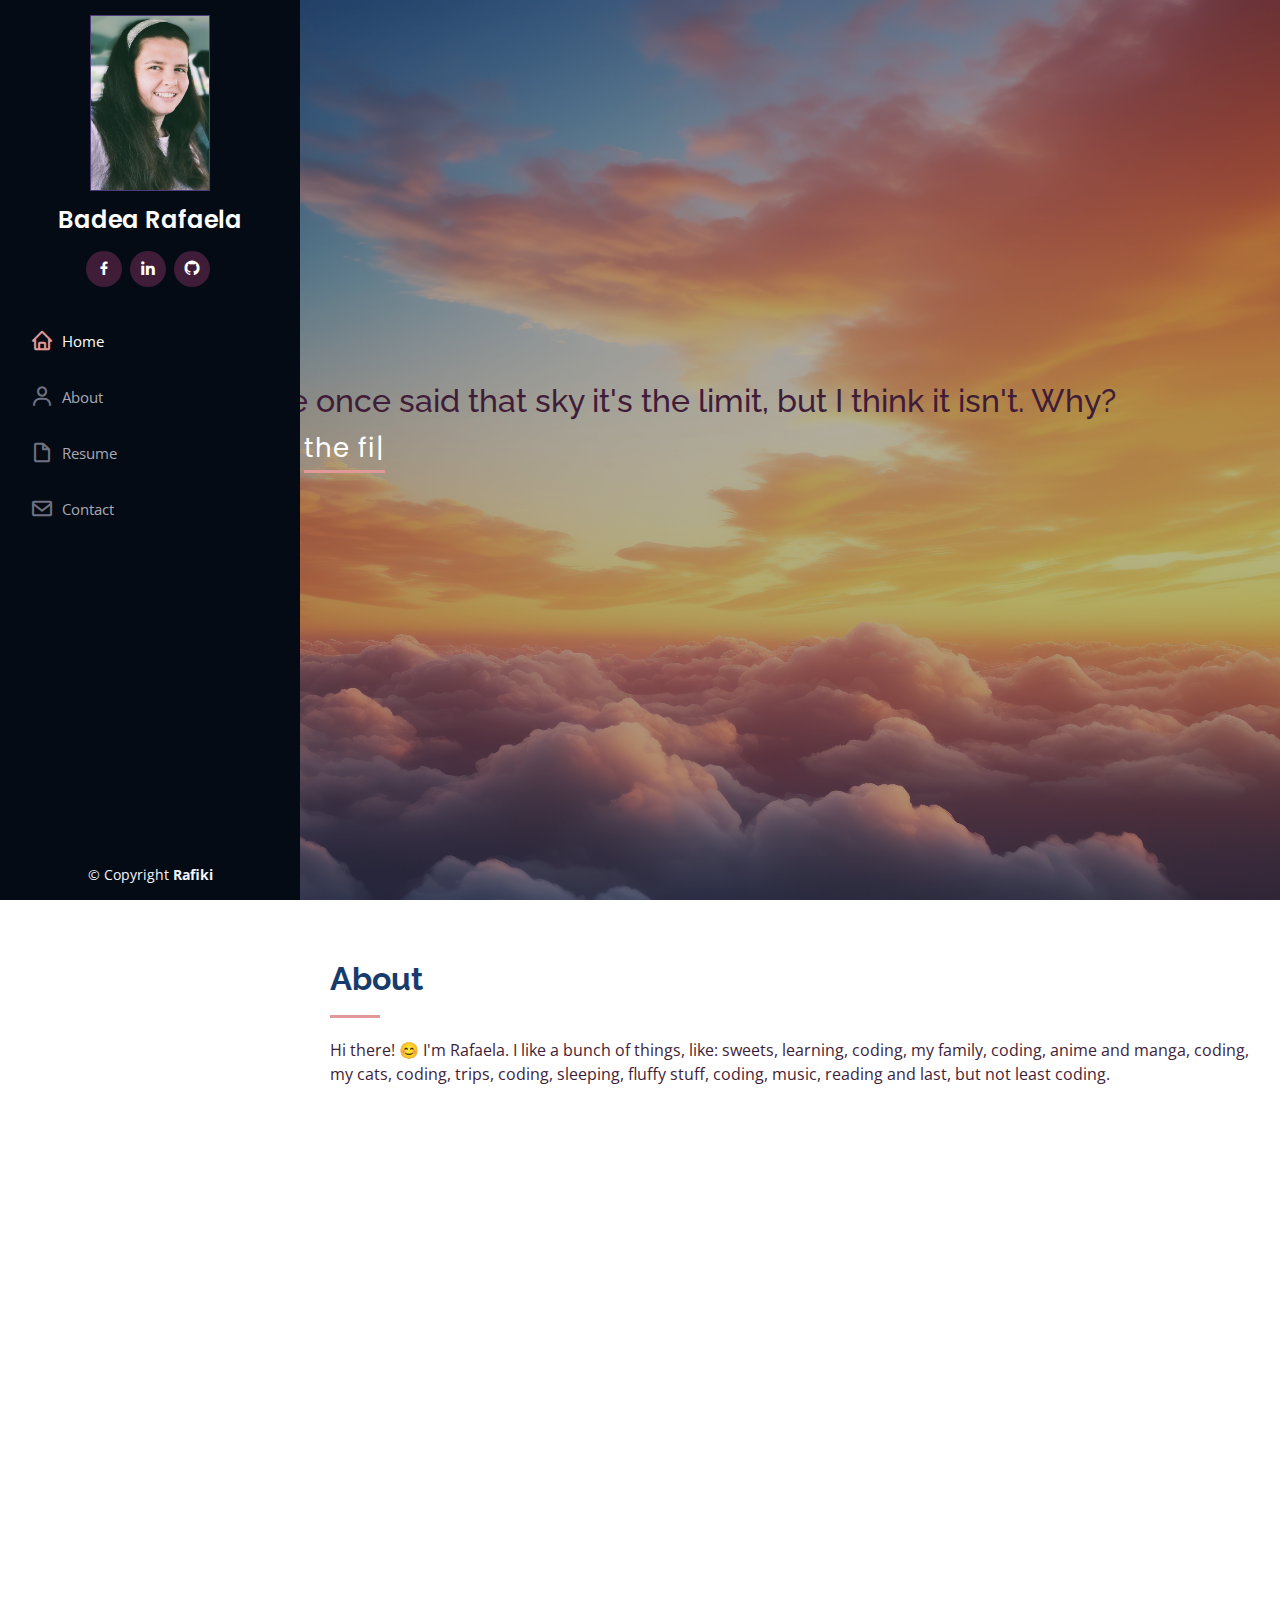
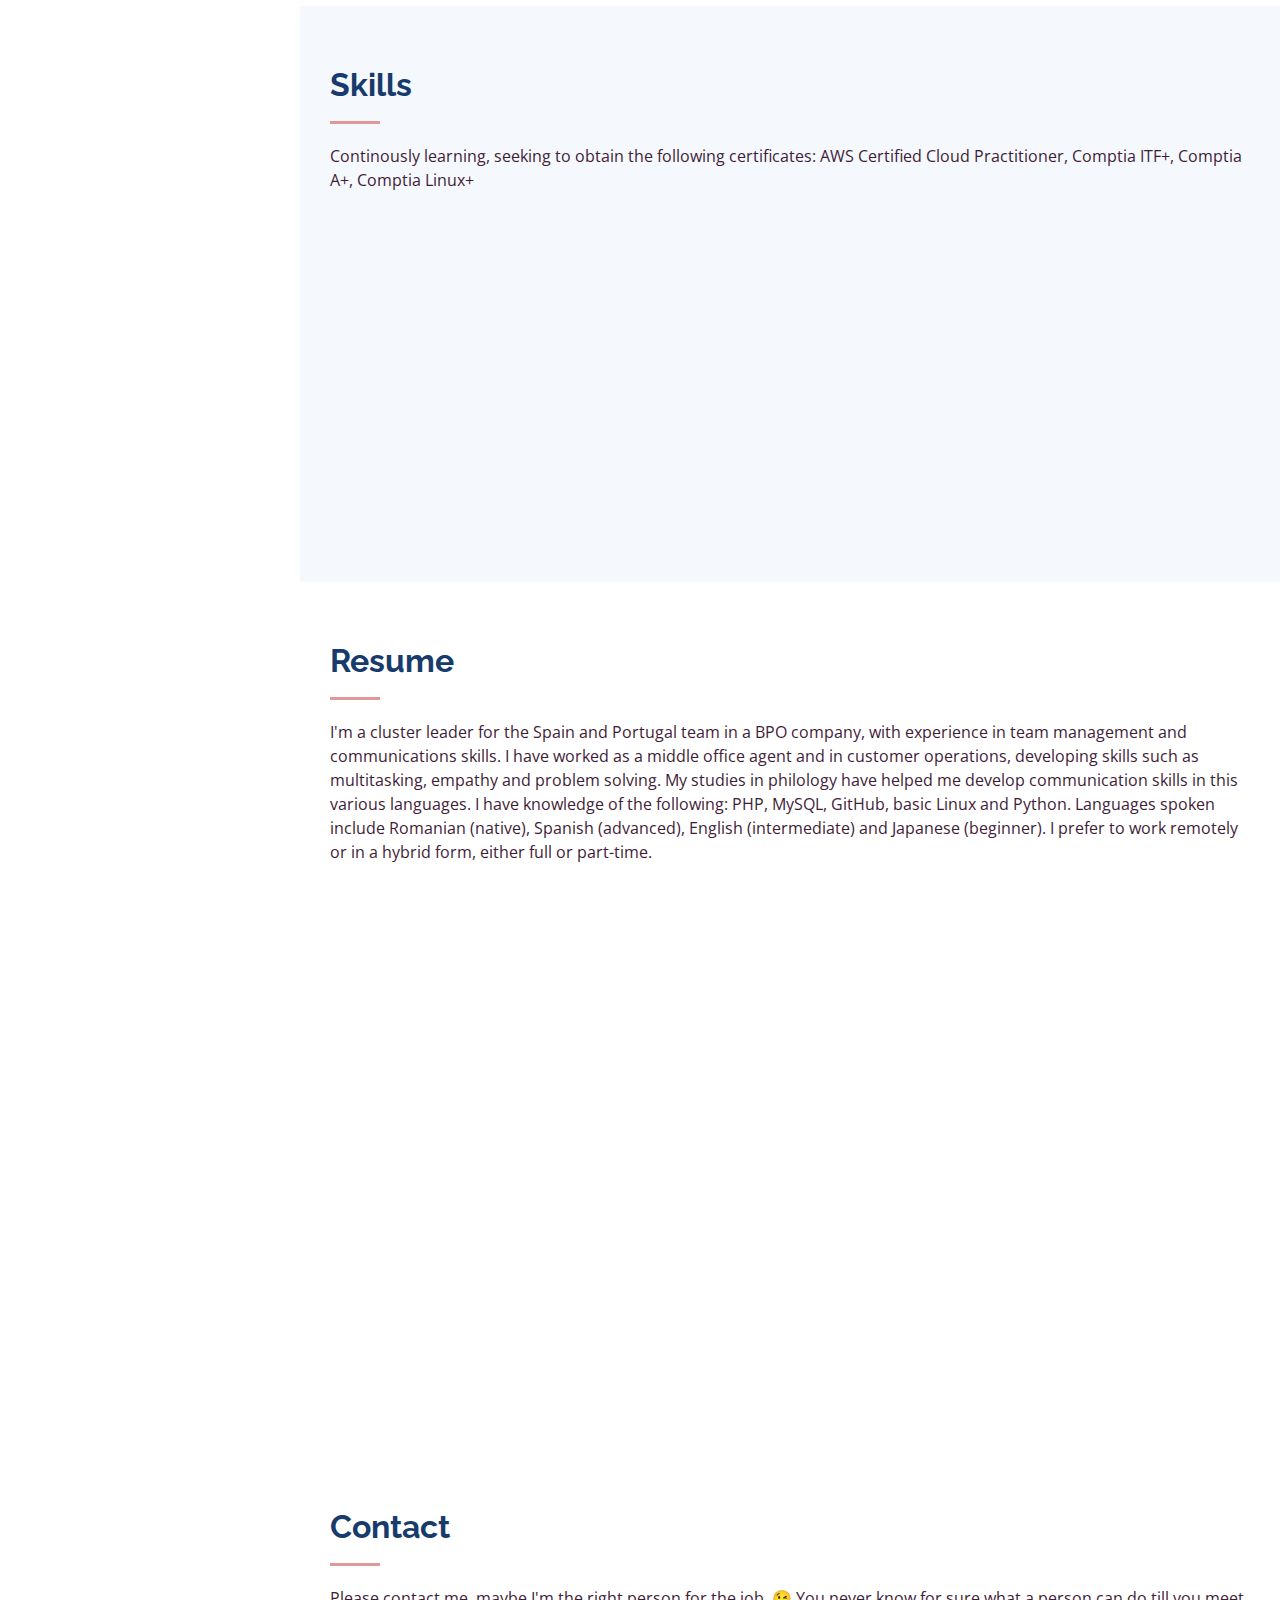
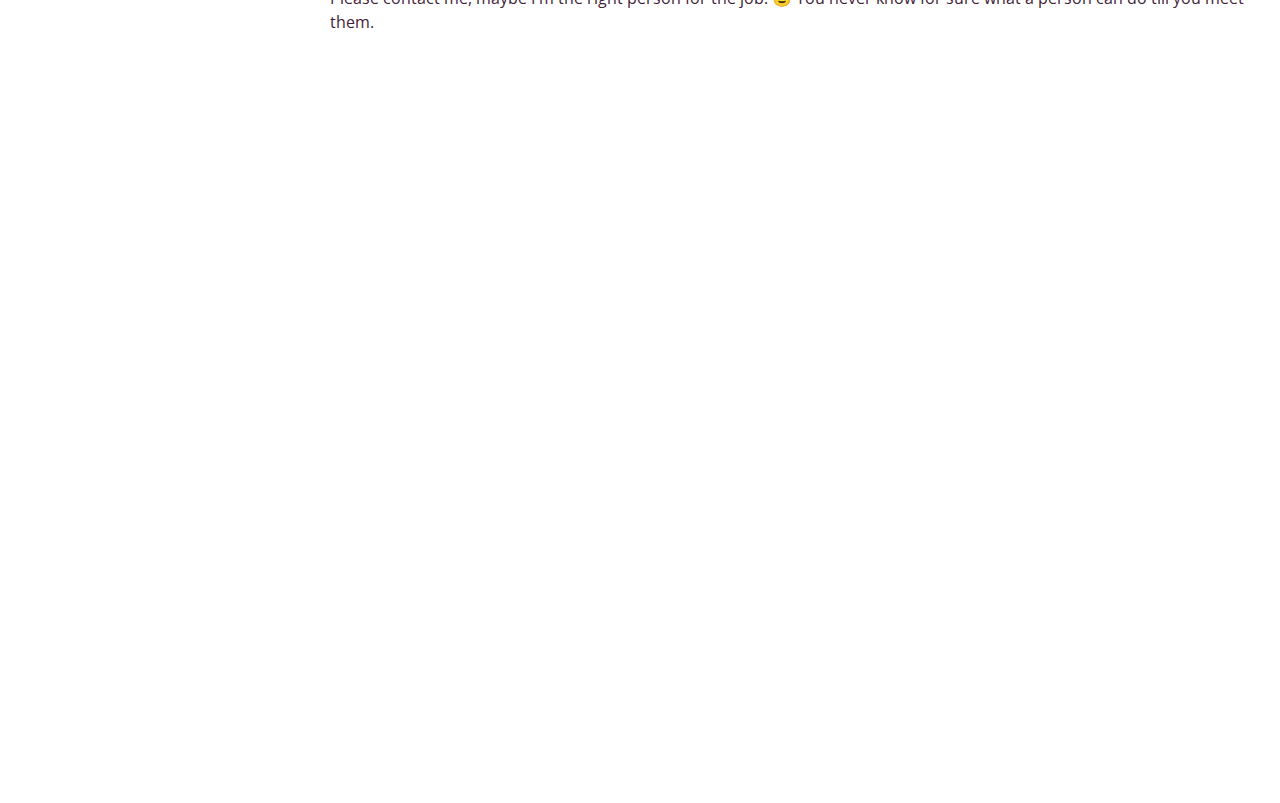
==== iPortfolio/iPortfolio/index.html @ 742d9da3 "Add files via upload" ====
<!DOCTYPE html>
<html lang="en">

<head>
  <meta charset="utf-8">
  <meta content="width=device-width, initial-scale=1.0" name="viewport">

  <title>iPortfolio Bootstrap Template - Index</title>
  <meta content="" name="description">
  <meta content="" name="keywords">

  <!-- Favicons -->
  <link href="assets/img/favicon.png" rel="icon">
  <link href="assets/img/apple-touch-icon.png" rel="apple-touch-icon">

  <!-- Google Fonts -->
  <link href="https://fonts.googleapis.com/css?family=Open+Sans:300,300i,400,400i,600,600i,700,700i|Raleway:300,300i,400,400i,500,500i,600,600i,700,700i|Poppins:300,300i,400,400i,500,500i,600,600i,700,700i" rel="stylesheet">

  <!-- Vendor CSS Files -->
  <link href="assets/vendor/aos/aos.css" rel="stylesheet">
  <link href="assets/vendor/bootstrap/css/bootstrap.min.css" rel="stylesheet">
  <link href="assets/vendor/bootstrap-icons/bootstrap-icons.css" rel="stylesheet">
  <link href="assets/vendor/boxicons/css/boxicons.min.css" rel="stylesheet">
  <link href="assets/vendor/glightbox/css/glightbox.min.css" rel="stylesheet">
  <link href="assets/vendor/swiper/swiper-bundle.min.css" rel="stylesheet">

  <!-- Template Main CSS File -->
  <link href="assets/css/style.css" rel="stylesheet">
</head>

<body>

  <!-- ======= Mobile nav toggle button ======= -->
  <i class="bi bi-list mobile-nav-toggle d-xl-none"></i>

  <!-- ======= Header ======= -->
  <header id="header">
    <div class="d-flex flex-column">

      <div class="profile">
        <img src="assets/img/profile-img.jpeg" alt="">
        <h1 class="text-light"><a href="index.html">Badea Rafaela</a></h1>
        <div class="social-links mt-3 text-center">
          <a href="https://www.facebook.com/rafaela.estera" class="facebook"><i class="bx bxl-facebook"></i></a>
          <a href="www.linkedin.com/in/rafaela-badea-03217b271" class="linkedin"><i class="bx bxl-linkedin"></i></a>
          <a href="https://github.com/Rafaela108" class="github"><i class="bx bxl-github"></i></a>
        </div>
      </div>

      <nav id="navbar" class="nav-menu navbar">
        <ul>
          <li><a href="#hero" class="nav-link scrollto active"><i class="bx bx-home"></i> <span>Home</span></a></li>
          <li><a href="#about" class="nav-link scrollto"><i class="bx bx-user"></i> <span>About</span></a></li>
          <li><a href="#resume" class="nav-link scrollto"><i class="bx bx-file-blank"></i> <span>Resume</span></a></li>
          <li><a href="#contact" class="nav-link scrollto"><i class="bx bx-envelope"></i> <span>Contact</span></a></li>
        </ul>
      </nav><!-- .nav-menu -->
    </div>
  </header><!-- End Header -->

  <!-- ======= Hero Section ======= -->
  <section id="hero" class="d-flex flex-column justify-content-center align-items-center">
    <div class="hero-container" data-aos="fade-in">
      <h2>Someone once said that sky it's the limit, but I think it isn't. Why?</h2>
      <p>Sky is only <span class="typed" data-typed-items="the first step..., the first conquer..., the first won battle..., the beginning of the journey."></span></p>
    </div>
  </section><!-- End Hero -->

  <main id="main">

    <!-- ======= About Section ======= -->
    <section id="about" class="about">
      <div class="container">

        <div class="section-title">
          <h2>About</h2>
          <p>Hi there! 😊 I'm Rafaela. I like a bunch of things, like: sweets, learning, coding, my family, coding, anime and manga, coding, my cats, coding, trips, coding, sleeping, fluffy stuff, coding, music, reading and last, but not least coding.</p>
        </div>

        <div class="row">
          <div class="col-lg-4" data-aos="fade-right">
            <img src="assets/img/profile-img.jpeg" class="img-fluid" alt="">
          </div>
          <div class="col-lg-8 pt-4 pt-lg-0 content" data-aos="fade-left">
            <h3>UI/UX Designer &amp; Web Developer.</h3>
            <p class="fst-italic">
              Never stop working for achiving your dreams and see the obstacles as stepping stones in reaching your target.
            </p>
            <div class="row">
              <div class="col-lg-6">
                <ul>
                  <li><i class="bi bi-chevron-right"></i> <strong>Birthday:</strong> <span>13 February 1997</span></li>
                  <li><i class="bi bi-chevron-right"></i> <strong>GitHub:</strong> <span><a href=https://github.com/Rafaela108 >Portofolio</a></span></li>
                  <li><i class="bi bi-chevron-right"></i> <strong>Phone:</strong> <span>0769 680 677</span></li>
                  <li><i class="bi bi-chevron-right"></i> <strong>City:</strong> <span>Cornetu, Ilfov</span></li>
                </ul>
              </div>
              <div class="col-lg-6">
                <ul>
                  <li><i class="bi bi-chevron-right"></i> <strong>Age:</strong> <span>27</span></li>
                  <li><i class="bi bi-chevron-right"></i> <strong>Degree:</strong> <span>Master</span></li>
                  <li><i class="bi bi-chevron-right"></i> <strong>Email:</strong> <span>rafaelaestera@yahoo.com</span></li>
                  <li><i class="bi bi-chevron-right"></i> <strong>Freelance:</strong> <span>Available</span></li>
                </ul>
              </div>
            </div>
            <p>
              I'm an ambitious person, who is constantly developing herself. 
            </p>
          </div>
        </div>

      </div>
    </section><!-- End About Section -->

    <!-- ======= Skills Section ======= -->
    <section id="skills" class="skills section-bg">
      <div class="container">

        <div class="section-title">
          <h2>Skills</h2>
          <p>Continously learning, seeking to obtain the following certificates: AWS Certified Cloud Practitioner, Comptia ITF+, Comptia A+, Comptia Linux+</p>
        </div>

        <div class="row skills-content">

          <div class="col-lg-6" data-aos="fade-up">

            <div class="progress">
              <span class="skill">HTML <i class="val">80%</i></span>
              <div class="progress-bar-wrap">
                <div class="progress-bar" role="progressbar" aria-valuenow="80" aria-valuemin="0" aria-valuemax="100"></div>
              </div>
            </div>

            <div class="progress">
              <span class="skill">CSS <i class="val">80%</i></span>
              <div class="progress-bar-wrap">
                <div class="progress-bar" role="progressbar" aria-valuenow="80" aria-valuemin="0" aria-valuemax="100"></div>
              </div>
            </div>

            <div class="progress">
              <span class="skill">JavaScript <i class="val">30%</i></span>
              <div class="progress-bar-wrap">
                <div class="progress-bar" role="progressbar" aria-valuenow="30" aria-valuemin="0" aria-valuemax="100"></div>
              </div>
            </div>

            <div class="progress">
              <span class="skill">Phyton <i class="val">50%</i></span>
              <div class="progress-bar-wrap">
                <div class="progress-bar" role="progressbar" aria-valuenow="50" aria-valuemin="0" aria-valuemax="100"></div>
              </div>
            </div>

            <div class="progress">
              <span class="skill">Linux <i class="val">45%</i></span>
              <div class="progress-bar-wrap">
                <div class="progress-bar" role="progressbar" aria-valuenow="45" aria-valuemin="0" aria-valuemax="100"></div>
              </div>
            </div>

          </div>

          <div class="col-lg-6" data-aos="fade-up" data-aos-delay="100">

            <div class="progress">
              <span class="skill">PHP <i class="val">35%</i></span>
              <div class="progress-bar-wrap">
                <div class="progress-bar" role="progressbar" aria-valuenow="35" aria-valuemin="0" aria-valuemax="100"></div>
              </div>
            </div>

            <div class="progress">
              <span class="skill">Databases <i class="val">70%</i></span>
              <div class="progress-bar-wrap">
                <div class="progress-bar" role="progressbar" aria-valuenow="70" aria-valuemin="0" aria-valuemax="100"></div>
              </div>
            </div>

            <div class="progress">
              <span class="skill">Basic Networking Concepts<i class="val">35%</i></span>
              <div class="progress-bar-wrap">
                <div class="progress-bar" role="progressbar" aria-valuenow="35" aria-valuemin="0" aria-valuemax="100"></div>
              </div>
            </div>

            <div class="progress">
              <span class="skill">Basic Security Concepts <i class="val">35%</i></span>
              <div class="progress-bar-wrap">
                <div class="progress-bar" role="progressbar" aria-valuenow="35" aria-valuemin="0" aria-valuemax="100"></div>
              </div>
            </div>

          </div>

        </div>

      </div>
    </section><!-- End Skills Section -->

    <!-- ======= Resume Section ======= -->
    <section id="resume" class="resume">
      <div class="container">

        <div class="section-title">
          <h2>Resume</h2>
          <p>I'm a cluster leader for the Spain and Portugal team in a BPO company, with experience in team management and communications skills. I have worked as a middle office agent and in customer operations, developing skills such as multitasking, empathy and problem solving. My studies in philology have helped me develop communication skills in this various languages. I have knowledge of the following: PHP, MySQL, GitHub, basic Linux and Python. Languages spoken include Romanian (native), Spanish (advanced), English (intermediate) and Japanese (beginner). I prefer to work remotely or in a hybrid form, either full or part-time.</p>
        </div>

        <div class="row">
          <div class="col-lg-6" data-aos="fade-up">
            <h3 class="resume-title">Sumary</h3>
            <div class="resume-item pb-0">
              <h4>Badea Rafaela Estera</h4>
              <p><em></em></p>
              <ul>
                <li>Cornetu, Ilfov</li>
                <li>0769 680 677</li>
                <li>rafaelaestera@yahoo.com</li>
              </ul>
            </div>
            <h3 class="resume-title">Education</h3>
            <div class="resume-item">
              <h4>Bachelor in Literature &amp; Linguistics</h4>
              <h5>2012 - 2016</h5>
              <p><em>"Dan Barbilian" Highschool</em></p>
              <p>The main focus of the studies where in Literature and Linguistics for Romanian, German and French languages. History and Geography where also important subjects.</p>
            </div>
          </div>
          <div class="col-lg-6" data-aos="fade-up" data-aos-delay="100">
            <h3 class="resume-title">Professional Experience</h3>
            <div class="resume-item">
              <h4>Cluster Leader with Spanish</h4>
              <h5>2019 - Prezent</h5>
              <p><em>Global Customer Care Services, Bucharest</em></p>
              <ul>
                <li>Managing both teams and helping them in every thing they needed.</li>
                <li>Having the responsibility to communicate in function of the situation between the EU-STORE-SERVICE PARNTNER-CCM-Other internal departments or superiors to maintain a good collaboration and view of each particular cases. The man in between of everything.</li>
              </ul>
            </div>
          </div>
        </div>

      </div>
    </section><!-- End Resume Section -->

    <!-- ======= Contact Section ======= -->
    <section id="contact" class="contact">
      <div class="container">

        <div class="section-title">
          <h2>Contact</h2>
          <p>Please contact me, maybe I'm the right person for the job. 😉 You never know for sure what a person can do till you meet them.</p>
        </div>

        <div class="row" data-aos="fade-in">

          <div class="col-lg-5 d-flex align-items-stretch">
            <div class="info">
              <div class="address">
                <i class="bi bi-geo-alt"></i>
                <h4>Location:</h4>
                <p>Cornetu, Ilfov</p>
              </div>

              <div class="email">
                <i class="bi bi-envelope"></i>
                <h4>Email:</h4>
                <p>rafaelaestera@yahoo.com</p>
              </div>

              <div class="phone">
                <i class="bi bi-phone"></i>
                <h4>Call:</h4>
                <p>0769 680 677</p>
              </div>

              <iframe src="https://www.google.com/maps/embed?pb=!1m18!1m12!1m3!1d11412.204787039149!2d25.95!3d44.34999945!2m3!1f0!2f0!3f0!3m2!1i1024!2i768!4f13.1!3m3!1m2!1s0x40adfe418c241b2b%3A0x6a0d75da446407d8!2s077070%20Comuna%20Cornetu!5e0!3m2!1sro!2sro!4v1708885034473!5m2!1sro!2sro" frameborder="0" style="border:0; width: 100%; height: 290px;" allowfullscreen></iframe>
            </div>

          </div>

          <div class="col-lg-7 mt-5 mt-lg-0 d-flex align-items-stretch">
            <form action="forms/contact.php" method="post" role="form" class="php-email-form">
              <div class="row">
                <div class="form-group col-md-6">
                  <label for="name">Your Name</label>
                  <input type="text" name="name" class="form-control" id="name" required>
                </div>
                <div class="form-group col-md-6">
                  <label for="name">Your Email</label>
                  <input type="email" class="form-control" name="email" id="email" required>
                </div>
              </div>
              <div class="form-group">
                <label for="name">Subject</label>
                <input type="text" class="form-control" name="subject" id="subject" required>
              </div>
              <div class="form-group">
                <label for="name">Message</label>
                <textarea class="form-control" name="message" rows="10" required></textarea>
              </div>
              <div class="my-3">
                <div class="loading">Loading</div>
                <div class="error-message"></div>
                <div class="sent-message">Your message has been sent. Thank you!</div>
              </div>
              <div class="text-center"><button type="submit">Send Message</button></div>
            </form>
          </div>

        </div>

      </div>
    </section><!-- End Contact Section -->

  </main><!-- End #main -->

  <!-- ======= Footer ======= -->
  <footer id="footer">
    <div class="container">
      <div class="copyright">
        &copy; Copyright <strong><span>Rafiki</span></strong>
      </div>
    </div>
  </footer><!-- End  Footer -->

  <a href="#" class="back-to-top d-flex align-items-center justify-content-center"><i class="bi bi-arrow-up-short"></i></a>

  <!-- Vendor JS Files -->
  <script src="assets/vendor/purecounter/purecounter_vanilla.js"></script>
  <script src="assets/vendor/aos/aos.js"></script>
  <script src="assets/vendor/bootstrap/js/bootstrap.bundle.min.js"></script>
  <script src="assets/vendor/glightbox/js/glightbox.min.js"></script>
  <script src="assets/vendor/isotope-layout/isotope.pkgd.min.js"></script>
  <script src="assets/vendor/swiper/swiper-bundle.min.js"></script>
  <script src="assets/vendor/typed.js/typed.umd.js"></script>
  <script src="assets/vendor/waypoints/noframework.waypoints.js"></script>
  <script src="assets/vendor/php-email-form/validate.js"></script>

  <!-- Template Main JS File -->
  <script src="assets/js/main.js"></script>

</body>

</html>
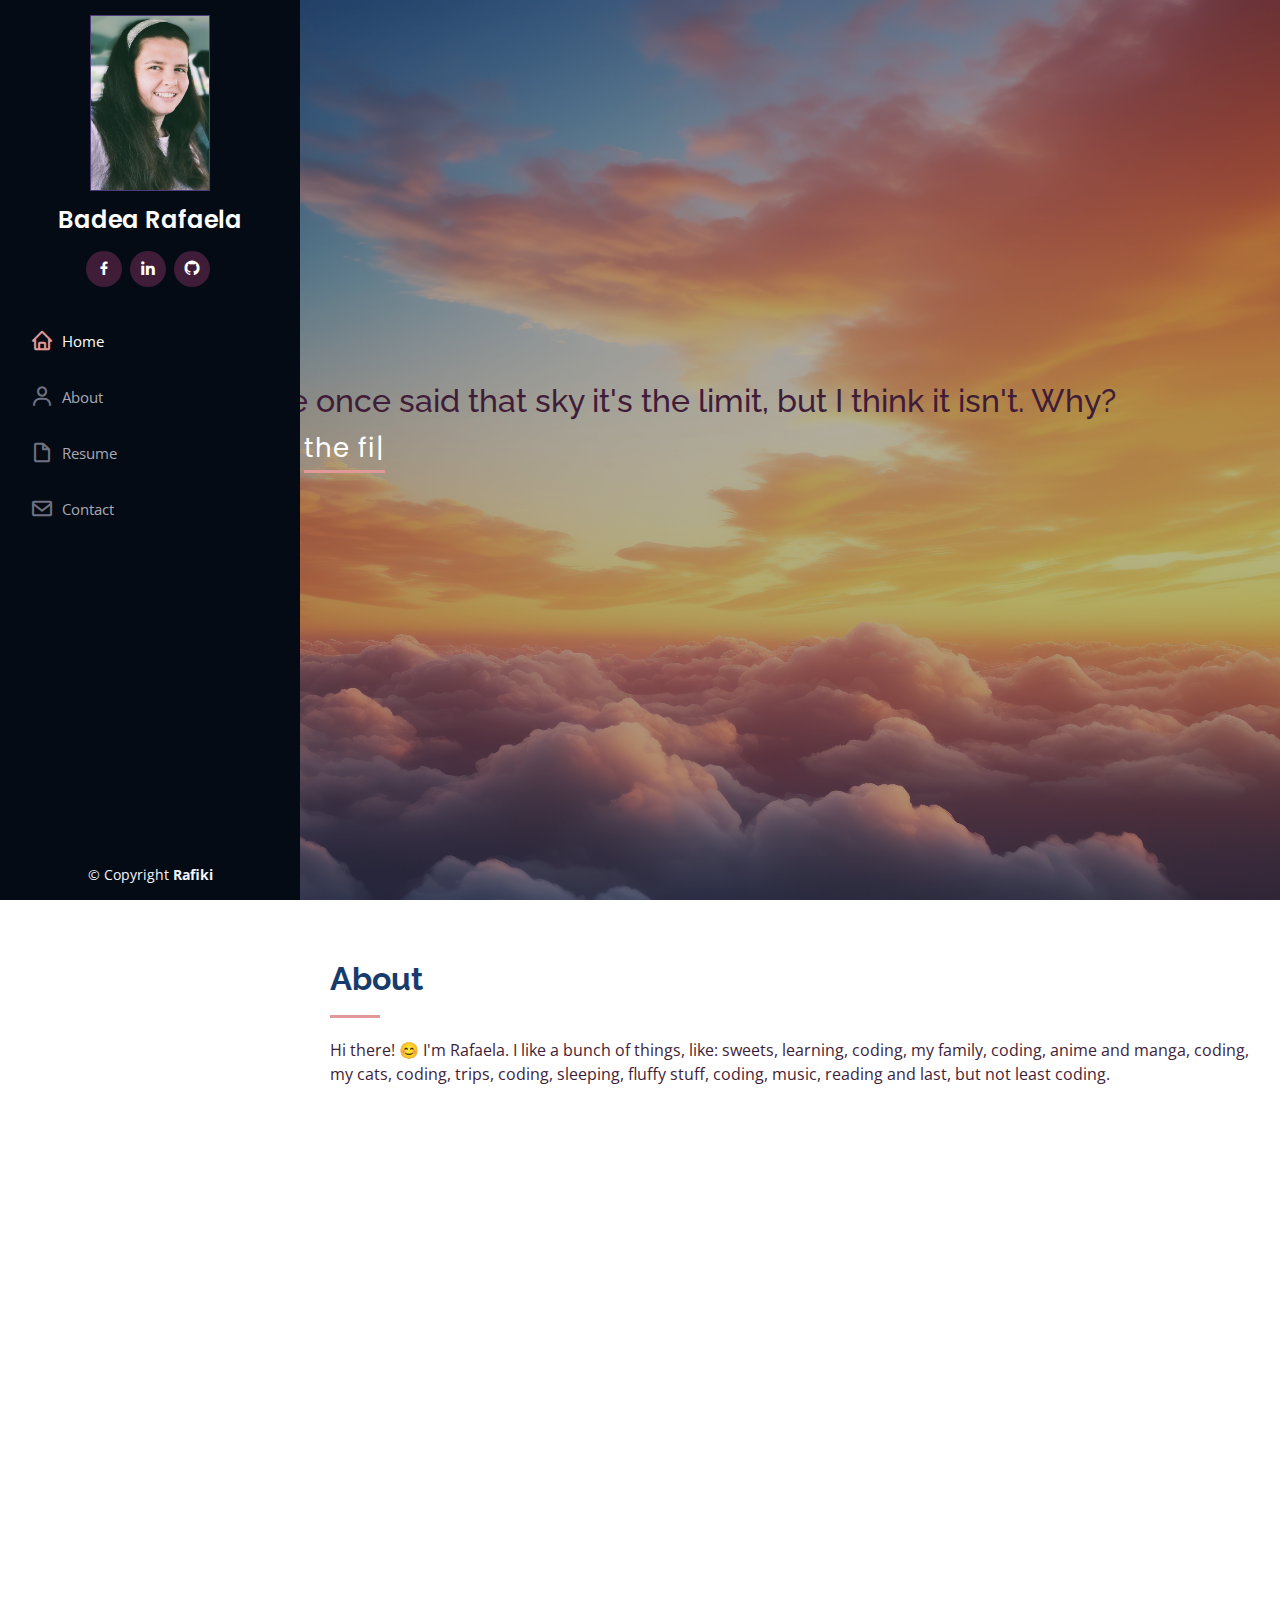
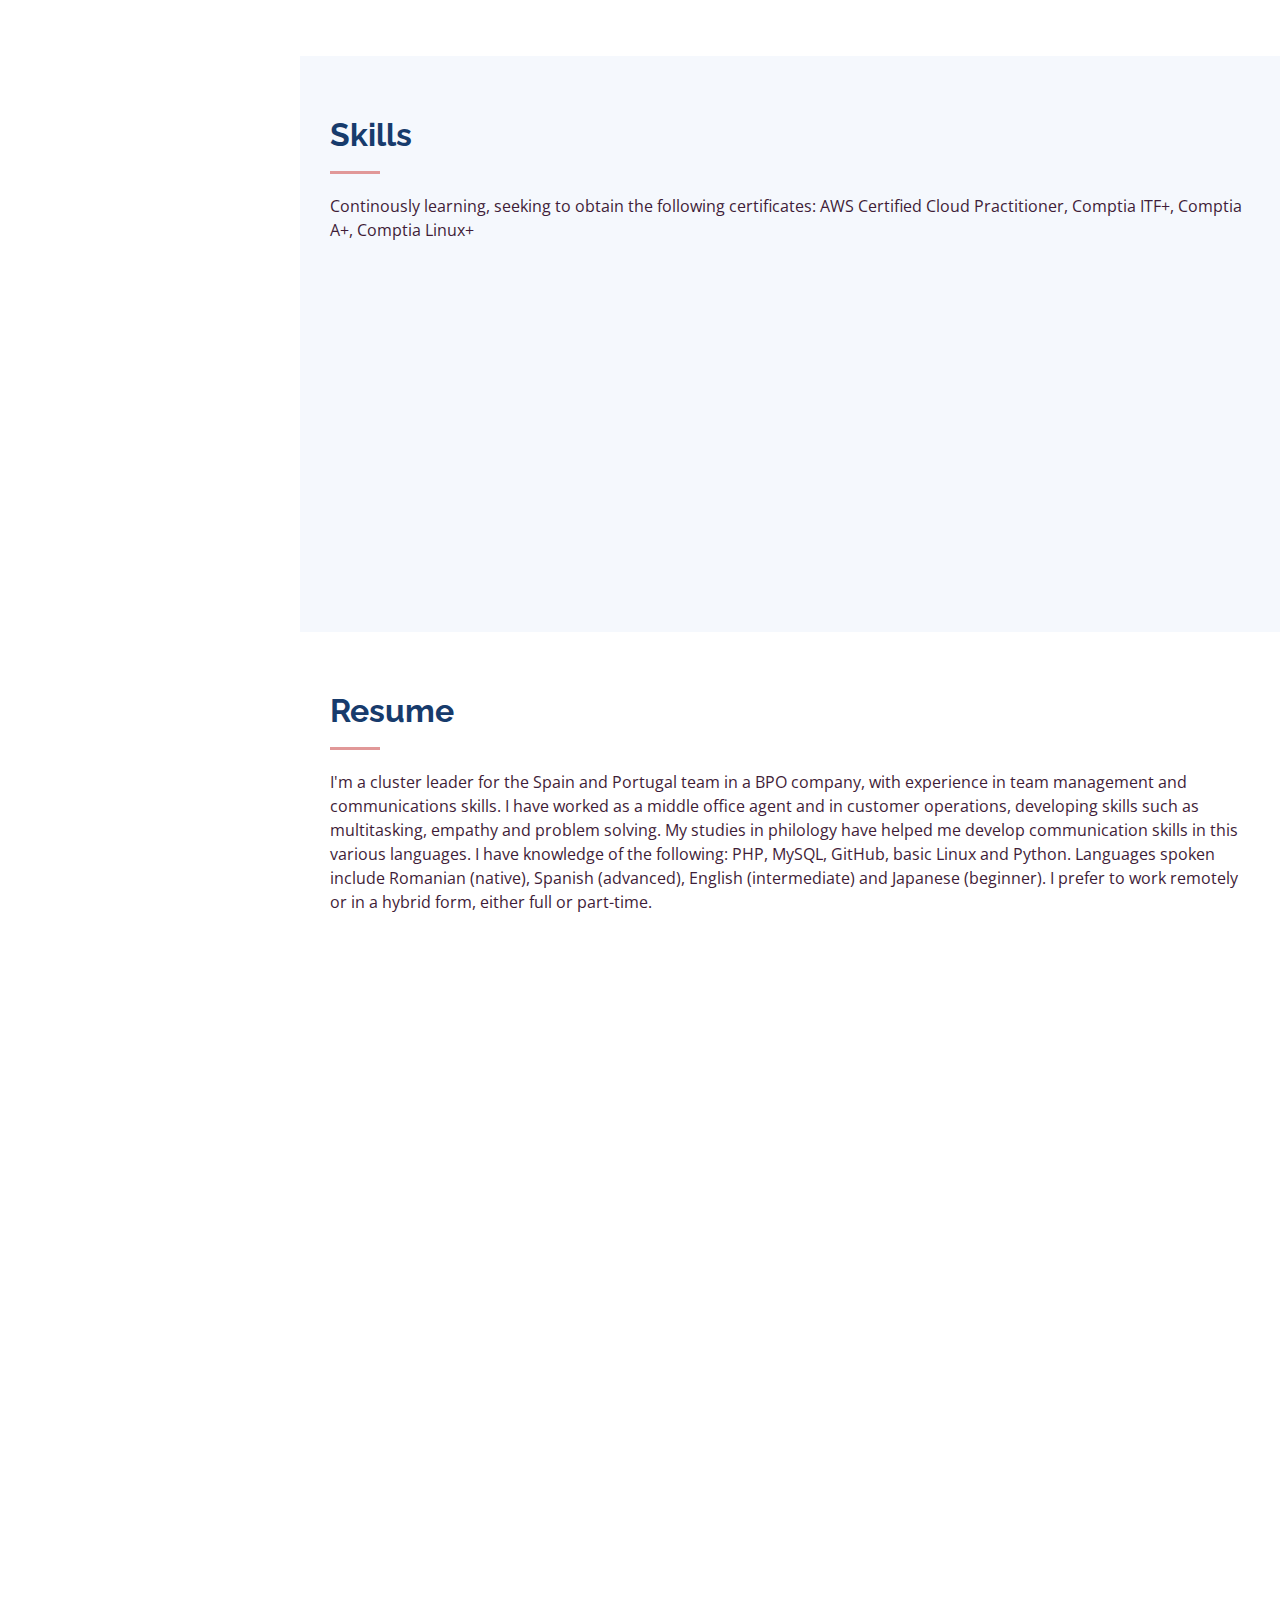
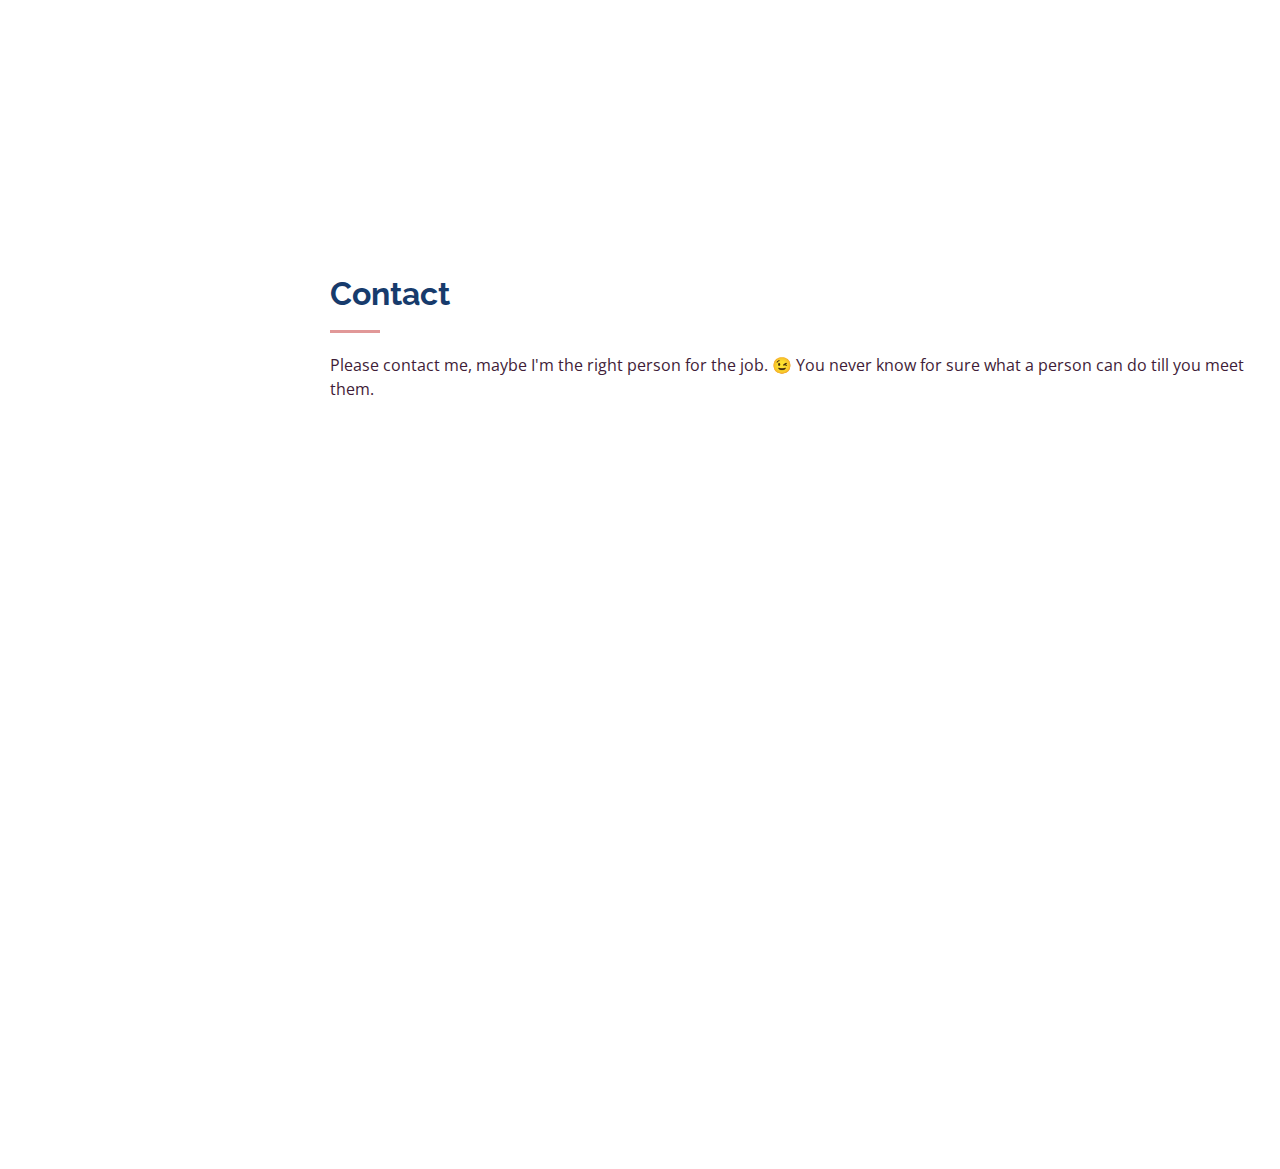
==== commit 46f59755: "Update Resume + changed php form in python form" ====
--- a/iPortfolio/iPortfolio/index.html
+++ b/iPortfolio/iPortfolio/index.html
@@ -105,7 +105,9 @@
               </div>
             </div>
             <p>
-              I'm an ambitious person, who is constantly developing herself. 
+              I'm an ambitious person, who is constantly developing herself.</p> 
+              <p>Currently taking a course in the Femme Forward Programm, to achieve not just the AWS Certified Cloud Practitioner, but new softskills and courage to move forward with the guide and help of our wonderful mentors.</p>
+              <p>This is our first photo togheter <a href="https://www.linkedin.com/feed/update/urn:li:activity:7154030188731719680"> 🖼️ </a>. The first photo with all of my new friends who are inspiring me every day, as each one of them are putting aside the hardships and trusting the process to achive a new page in their life. 
             </p>
           </div>
         </div>
@@ -236,8 +238,24 @@
               <h5>2019 - Prezent</h5>
               <p><em>Global Customer Care Services, Bucharest</em></p>
               <ul>
-                <li>Managing both teams and helping them in every thing they needed.</li>
-                <li>Having the responsibility to communicate in function of the situation between the EU-STORE-SERVICE PARNTNER-CCM-Other internal departments or superiors to maintain a good collaboration and view of each particular cases. The man in between of everything.</li>
+                <li>- Supervision and coordination of day-to-day operational activities for Spain and
+                  Portugal.</li>
+                <li>- Leading a team of 8 agents, ensuring that they fulfil their
+                  their tasks efficiently.</li>
+                <li>- Provide ongoing support and guidance to agents, ensuring that
+                  they have the necessary resources and training to carry out their tasks with
+                  successfully.</li>
+                <li>- Ensure compliance with operational standards and procedures.</li>   
+                <li>- Motivate and develop team members professionally to improve
+                  overall performance.</li>       
+                <li>- Preparing regular reports and presentations to inform supervisor with
+                  on team performance and progress.</li> 
+                <li>- Identify and prioritise team activities based on
+                  established objectives.</li>  
+                <li>- Working closely with technical teams and the Customer Relationship Manager.
+                  To ensure effective and integrated communication between departments.</li> 
+                <li>- Promptly address and resolve issues in collaboration with teams
+                  involved.</li>
               </ul>
             </div>
           </div>
